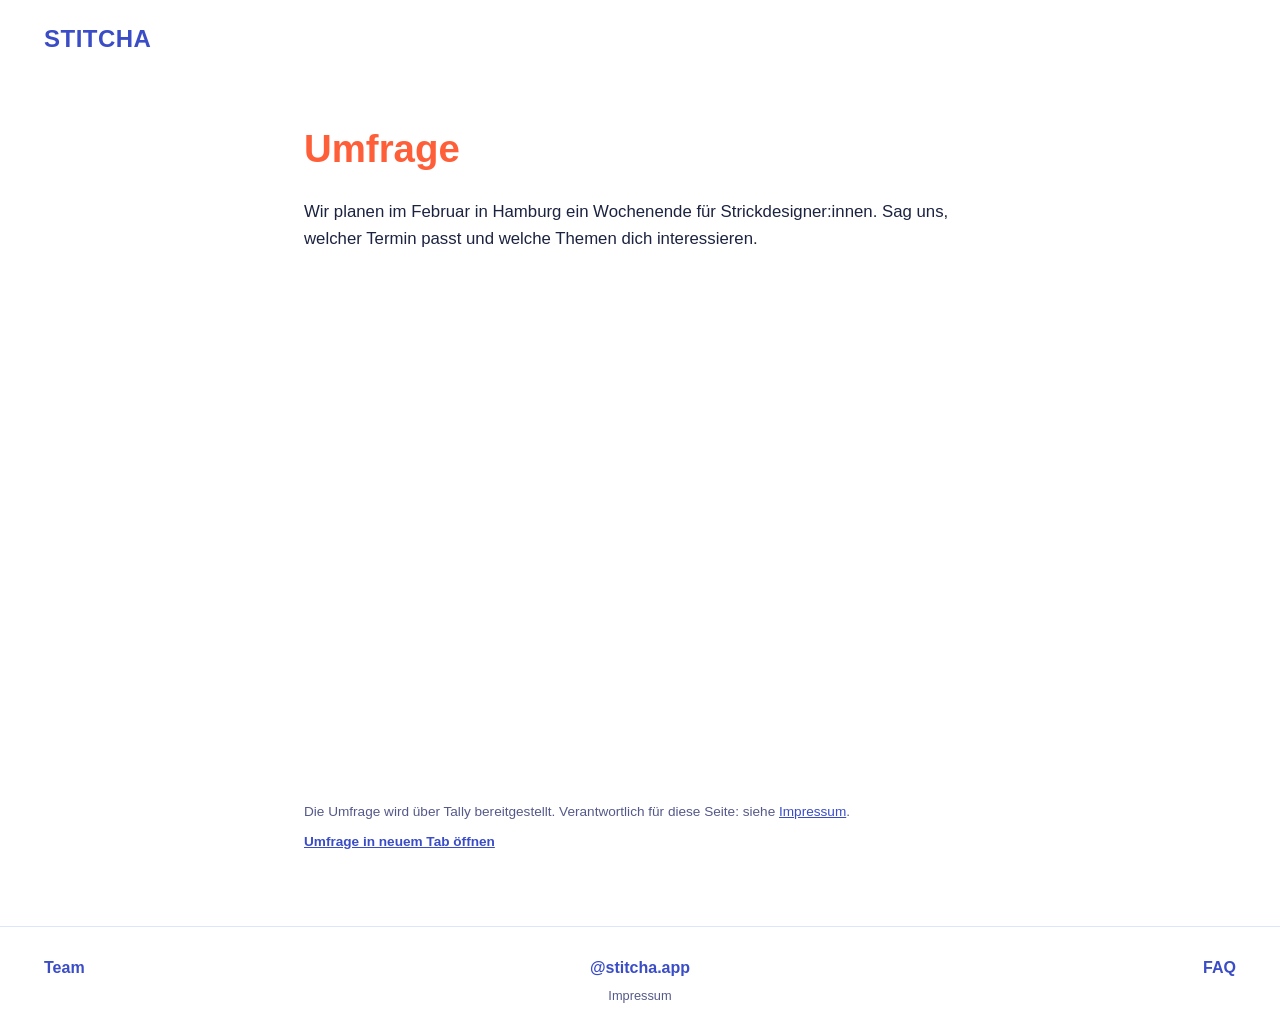
==== umfrage/index.html @ 61deca72 "Add /umfrage page with embedded Tally survey" ====
<!DOCTYPE html>
<html lang="de">
<head>
<meta charset="UTF-8">
<meta name="viewport" content="width=device-width, initial-scale=1.0">
<title>Umfrage – Stitcha</title>
<meta name="description" content="Umfrage zum Wochenende für Strickdesigner:innen in Hamburg.">
<meta name="robots" content="noindex">
<link rel="icon" href="data:image/svg+xml,<svg xmlns=%22http://www.w3.org/2000/svg%22 viewBox=%220 0 100 100%22><text y=%22.9em%22 font-size=%2290%22>🧶</text></svg>">
<link rel="stylesheet" href="../styles.css">
<style>
  /* Survey page only: no web fonts, so fall back to the system font stack */
  .survey-page { padding: 40px 0 60px; }
  .survey-page h1 {
    color: var(--color-orange);
    font-size: clamp(1.8rem, 2vw + 1.2rem, 2.4rem);
  }
  .survey-wrap { max-width: 720px; }
  .survey-intro { margin: 0 0 24px; font-size: 1.05rem; }
  .survey-embed { width: 100%; border: 0; display: block; min-height: 500px; }
  .survey-note { margin-top: 24px; font-size: 0.85rem; color: var(--color-text-muted); }
  .survey-note a { color: var(--color-blue); }
  .survey-fallback { display: inline-block; margin-top: 8px; font-weight: 600; }
  .site-header.plain-header .header-inner { justify-content: flex-start; }
</style>
</head>
<body>

<header class="site-header plain-header">
  <div class="container header-inner">
    <a href="../index.html" class="logo">STITCHA</a>
  </div>
</header>

<main>
  <section class="survey-page">
    <div class="container survey-wrap">
      <h1>Umfrage</h1>
      <p class="survey-intro">Wir planen im Februar in Hamburg ein Wochenende für Strickdesigner:innen. Sag uns, welcher Termin passt und welche Themen dich interessieren.</p>

      <iframe class="survey-embed" data-tally-src="https://tally.so/embed/2jjV8j?dynamicHeight=1" loading="lazy" width="100%" height="500" frameborder="0" marginheight="0" marginwidth="0" title="Umfrage: Wochenende für Strickdesigner:innen"></iframe>

      <p class="survey-note">
        Die Umfrage wird über Tally bereitgestellt. Verantwortlich für diese Seite: siehe <a href="../imprint.html">Impressum</a>.<br>
        <a class="survey-fallback" href="https://tally.so/r/2jjV8j" target="_blank" rel="noopener">Umfrage in neuem Tab öffnen</a>
      </p>
    </div>
  </section>
</main>

<footer class="site-footer">
  <div class="container footer-inner">
    <a href="../team.html" class="footer-team">Team</a>
    <a href="https://www.instagram.com/stitcha.app/" class="footer-handle" target="_blank" rel="noopener">@stitcha.app</a>
    <a href="../faq.html" class="footer-faq">FAQ</a>
    <a href="../imprint.html" class="footer-imprint">Impressum</a>
  </div>
</footer>

<script>
  // Official Tally embed loader: loads embed.js, which sets the iframe src and resizes it to the form height
  var d = document, w = "https://tally.so/widgets/embed.js", v = function () {
    "undefined" != typeof Tally ? Tally.loadEmbeds() : d.querySelectorAll("iframe[data-tally-src]:not([src])").forEach(function (e) { e.src = e.dataset.tallySrc; });
  };
  if ("undefined" != typeof Tally) v();
  else if (d.querySelector('script[src="' + w + '"]') == null) {
    var s = d.createElement("script"); s.src = w; s.onload = v; s.onerror = v; d.body.appendChild(s);
  }
</script>
</body>
</html>
---- styles.css ----
:root {
  --color-blue: #3a4dc7;
  --color-blue-dark: #2a3899;
  --color-blue-mid: #7c8ce0;
  --color-orange: #fe5f38;
  --color-lavender: #dce5ff;
  --color-lavender-soft: #eef2ff;
  --color-text: #1c2340;
  --color-text-muted: #55598a;
  --color-white: #ffffff;
  --font-display: "Fira Sans", sans-serif;
  --font-body: "Fira Sans", -apple-system, BlinkMacSystemFont, sans-serif;
  --max-width: 1240px;
}

* { box-sizing: border-box; }

html { scroll-behavior: smooth; }

body {
  margin: 0;
  background: var(--color-white);
  color: var(--color-text);
  font-family: var(--font-body);
  line-height: 1.6;
  -webkit-font-smoothing: antialiased;
  overflow-x: hidden;
}

img { max-width: 100%; display: block; }

.container {
  max-width: var(--max-width);
  margin: 0 auto;
  padding: 0 24px;
  position: relative;
}

h1, h2, h3 {
  font-family: var(--font-display);
  margin: 0 0 0.5em;
  color: var(--color-text);
}

a { color: inherit; }

/* Header */
.site-header {
  padding: 20px 0;
  background: var(--color-white);
}
.site-header.on-blue {
  background: var(--color-blue);
  position: absolute;
  top: 0;
  left: 0;
  right: 0;
  z-index: 10;
}
.site-header.on-blue.static-header {
  position: static;
}

.header-inner {
  display: flex;
  align-items: center;
  justify-content: space-between;
  gap: 20px;
}

.header-actions {
  display: flex;
  align-items: center;
  gap: 12px;
}

.lang-switch {
  display: inline-flex;
  align-items: center;
  gap: 4px;
  padding: 4px;
  border-radius: 999px;
  border: 1px solid rgba(58, 77, 199, 0.2);
  background: rgba(220, 229, 255, 0.45);
}
.on-blue .lang-switch {
  border-color: rgba(255, 255, 255, 0.35);
  background: rgba(255, 255, 255, 0.08);
}
.lang-option {
  border: 0;
  background: transparent;
  border-radius: 999px;
  color: var(--color-blue);
  font-family: var(--font-display);
  font-weight: 700;
  font-size: 0.72rem;
  letter-spacing: 0.08em;
  padding: 0.5em 0.7em;
  cursor: pointer;
  transition: all 0.2s ease;
}
.on-blue .lang-option { color: var(--color-white); }
.lang-option.active {
  background: var(--color-orange);
  color: var(--color-white);
}

.logo {
  font-family: var(--font-display);
  font-weight: 800;
  font-size: 1.5rem;
  letter-spacing: 0.02em;
  text-decoration: none;
  color: var(--color-orange);
}
.on-blue .logo { color: var(--color-white); }

.main-nav {
  display: flex;
  gap: 28px;
  flex: 1;
  justify-content: center;
}
.main-nav a {
  text-decoration: none;
  font-weight: 600;
  font-family: var(--font-display);
  color: var(--color-blue);
}
.on-blue .main-nav a { color: var(--color-white); }
.main-nav a[aria-current="page"] { color: var(--color-orange); }

@media (max-width: 900px) {
  .site-header {
    padding: 18px 0;
    background: var(--color-blue);
  }
  .site-header.on-blue {
    position: static;
    background: var(--color-blue);
  }
  .header-inner {
    gap: 10px;
    background: var(--color-blue);
  }
  .logo {
    font-size: 1.15rem;
  }
  .on-blue .logo {
    color: var(--color-white);
  }
  .header-actions {
    display: flex;
    align-items: center;
    justify-content: flex-end;
    gap: 6px;
    margin-left: auto;
    flex: 1;
  }
  .main-nav {
    display: none;
  }
  .btn-nav {
    padding: 0.6em 0.8em;
    font-size: 0.68rem;
    line-height: 1.2;
    white-space: nowrap;
  }
  .on-blue .btn-outline-light {
    border-color: var(--color-white);
    color: var(--color-white);
  }
  .hero {
    padding-top: 0;
    background: transparent;
  }
  .hero::before {
    display: none;
  }
  .hero-claim {
    display: none;
  }
  .hero-visual-mobile {
    margin-top: 0;
  }
  .site-header.on-blue:not(.static-header) {
    position: absolute;
    top: 16px;
    left: 0;
    right: 0;
    z-index: 3;
    background: transparent;
    padding: 0;
  }
  .site-header.on-blue:not(.static-header) .header-inner {
    background: transparent;
    justify-content: flex-start;
  }
  .site-header.on-blue:not(.static-header) .logo {
    display: none;
  }
  .site-header.on-blue:not(.static-header) .header-actions {
    /* line up with the left edge of the hero tagline */
    margin-left: calc(10.3vw - 24px);
    margin-right: auto;
    flex: 0 0 auto;
  }
  .site-header.on-blue:not(.static-header) .btn-nav-home {
    display: none;
  }
  .site-header.on-blue:not(.static-header) .lang-switch {
    border-color: rgba(255, 255, 255, 0.35);
    background: rgba(255, 255, 255, 0.08);
  }
}

.btn {
  display: inline-flex;
  align-items: center;
  gap: 8px;
  padding: 0.7em 1.4em;
  border-radius: 999px;
  font-family: var(--font-display);
  font-weight: 700;
  font-size: 0.95rem;
  text-decoration: none;
  border: 2px solid transparent;
  white-space: nowrap;
}
.btn-outline {
  border-color: var(--color-blue);
  color: var(--color-blue);
}
.btn-outline-light {
  border-color: var(--color-white);
  color: var(--color-white);
}
.btn:hover { background: var(--color-orange); border-color: var(--color-orange); color: var(--color-white); }

/* Hero */
.hero {
  position: relative;
  padding: 130px 0 0;
  background: var(--color-blue);
}
.hero .container {
  position: relative;
  z-index: 1;
}
.hero-claim {
  color: var(--color-white);
  font-family: var(--font-display);
  font-weight: 700;
  font-size: clamp(1.3rem, 2.2vw + 0.8rem, 2rem);
  text-align: right;
  max-width: 640px;
  margin: 0 0 24px auto;
  line-height: 1.35;
}
.hero-illustration {
  width: 100%;
  display: block;
  margin-top: 40px;
}

@media (min-width: 901px) {
  .hero-illustration {
    width: 100vw;
    max-width: 100vw;
    margin-left: calc(50% - 50vw);
    margin-right: calc(50% - 50vw);
  }
}

.hero-visual-mobile { display: none; }
.hero-beta-btn { display: none; }
.hero-figma { display: none; }
.figma-screens { display: none; }

@media (min-width: 901px) {
  .hero {
    padding: max(0px, calc(100px - 5.9vw)) 0 0;
    background: #2548AE;
  }
  .hero .hero-claim,
  .hero .hero-illustration { display: none; }
  .hero-figma {
    display: block;
    width: 100vw;
    max-width: 100vw;
    height: auto;
    margin-left: calc(50% - 50vw);
    margin-right: calc(50% - 50vw);
  }
  :root[lang="en"] .hero-figma.lang-de-only,
  :root:not([lang="en"]) .hero-figma.lang-en-only { display: none; }
  /* Tagline window: top 230 of 1108 units of the full hero (only the slogan on blue) */
  .hero-figma-tagline {
    width: 100vw;
    margin-left: calc(50% - 50vw);
    height: 15.972vw;
    overflow: hidden;
  }
  .hero-figma-tagline .hero-figma { margin: 0; }
  /* Graphic-only export (715 units), pulled up so STITCHA sits higher */
  .hero-figma-graphic { margin-top: 0; }
  /* Blue stops 87 units above the graphic's bottom (as in the design) so the thread pokes out */
  .hero {
    background: linear-gradient(#2548AE, #2548AE) top / 100% calc(100% - 6.049vw) no-repeat;
  }
  .site-header.on-blue:not(.static-header) { background: transparent; }
  .hero { position: relative; z-index: 1; }

  .figma-screens {
    display: block;
    position: relative;
    width: 100vw;
    margin-left: calc(50% - 50vw);
    /* screens y=1108 units lands 30 units below the hero */
    margin-top: calc(-76.944vw + 2.083vw);
    overflow: hidden;
    z-index: 0;
  }
  .figma-screens-img { position: relative; display: block; width: 100%; height: auto; }
  /* Light-blue band behind the "Für alle" screen (screen 3 of the 1020.89-unit grid) */
  .figma-bg-audience { position: absolute; left: 0; width: 100%; top: 141.79vw; height: 70.895vw; background: #F3F6FF; }
  :root[lang="en"] .figma-screens-img.lang-de-only,
  :root:not([lang="en"]) .figma-screens-img.lang-en-only { display: none; }
  .figma-gif {
    position: absolute;
    height: auto;
    max-width: none;
    pointer-events: none;
  }
  .figma-gif-mirror { transform: scaleX(-1); }
  .figma-beta-link {
    position: absolute;
    left: 38%;
    width: 24%;
    top: 89.2%;
    height: 1.6%;
    color: transparent;
    font-size: 0;
    z-index: 2;
  }

  .desktop-thread-wrap .features,
  .desktop-thread-wrap .audience,
  .desktop-thread-wrap .coming-soon,
  .site-thread-full { display: none !important; }
}

@media (max-width: 900px) {
  .hero::before {
    display: none;
  }
  .hero {
    background: transparent;
    padding: 0;
  }
  .hero .container {
    padding: 0;
  }
  .hero-claim {
    display: block;
    position: absolute;
    top: 92px;
    left: 28px;
    right: auto;
    width: 44vw;
    z-index: 2;
    text-align: left;
    font-size: 1rem;
    line-height: 1.35;
    max-width: none;
    margin: 0;
  }
  .hero-beta-btn {
    display: inline-flex;
    position: absolute;
    top: 400px;
    left: 28px;
    z-index: 2;
    font-size: 0.85rem;
    padding: 0.6em 1.1em;
  }
  .hero-visual-desktop { display: none; }
  .hero-visual-mobile {
    display: block;
    position: relative;
    width: 100vw;
    height: 195vw;
    margin: 0 calc(50% - 50vw);
    overflow: hidden;
    background-image:
      url("assets/backgrounds/hero-mobile-bg.png"),
      linear-gradient(to bottom, var(--color-blue) 92%, transparent 92%);
    background-repeat: no-repeat, no-repeat;
    background-position: top center, top center;
    background-size: 100% auto, 100% 100%;
  }
}

/* Features */
.features {
  padding: 90px 0 60px;
  background: var(--color-white);
  position: relative;
}
.features .container { z-index: 1; }
.features h2 {
  color: var(--color-orange);
  font-size: clamp(1.6rem, 2vw + 1rem, 2.2rem);
  font-weight: 700;
  position: relative;
  z-index: 2;
}

.feature-scatter {
  display: grid;
  grid-template-columns: repeat(3, 1fr);
  gap: 40px 24px;
  margin-top: 60px;
  position: relative;
}
.feature-item {
  display: flex;
  flex-direction: column;
  align-items: center;
  text-align: center;
  gap: 10px;
}
.feature-item img {
  width: 110px;
  height: 110px;
  object-fit: contain;
}
.feature-item p {
  color: var(--color-orange);
  font-family: var(--font-display);
  font-weight: 700;
  font-size: 1rem;
  margin: 0;
}
.pos-1 { transform: translateY(10px); }
.pos-3 { transform: translateY(-10px); }
.pos-4 { transform: translateY(20px); }
.pos-6 { transform: translateY(-6px); }

@media (max-width: 760px) {
  .feature-scatter { grid-template-columns: repeat(2, 1fr); }
  .feature-item img { width: 90px; height: 90px; }
  .pos-1, .pos-3, .pos-4, .pos-6 { transform: none; }
}
.feature-path-mobile { display: none; }
.site-thread-full { display: none; }
.mobile-thread-wrap { position: static; }

@media (min-width: 901px) {
  .features { background: transparent; }
  .features .container { z-index: 2; }
  .desktop-thread-wrap { position: relative; overflow: hidden; }
  .site-thread-full {
    display: block;
    position: absolute;
    top: 186px;
    left: 50%;
    transform: translateX(-50%);
    width: 100vw;
    height: auto;
    z-index: 1;
    pointer-events: none;
  }
  .feature-scatter {
    display: block;
    position: relative;
    aspect-ratio: 1800 / 1000;
    margin-top: 40px;
    width: 100vw;
    max-width: 100vw;
    margin-left: calc(50% - 50vw);
    margin-right: calc(50% - 50vw);
  }
  .feature-item {
    position: absolute;
    width: 18%;
    transform: translate(-50%, -50%);
    z-index: 1;
  }
  .feature-item img {
    width: 100%;
    height: auto;
    aspect-ratio: 1;
  }
  .pos-1 { left: 13%; top: 24%; }
  .pos-2 { left: 60%; top: 23%; }
  .pos-3 { left: 40%; top: 56%; }
  .pos-4 { left: 16%; top: 72%; }
  .pos-5 { left: 88%; top: 33%; }
  .pos-6 { left: 74%; top: 70%; }
}

@media (max-width: 900px) {
  .features { padding-top: 0; padding-bottom: 0; }
  .features h2 {
    margin: 0;
    position: absolute;
    top: 14px;
    left: 24px;
    right: 24px;
    z-index: 2;
  }
  .feature-scatter { display: none; }

  .feature-path-mobile {
    display: block;
    position: relative;
    width: 100vw;
    margin: 0 calc(50% - 50vw) 0;
    height: 192vw;
    background: url("assets/backgrounds/hero-mobile-bg.png") no-repeat center -195vw / 100vw auto;
  }
  .path-stop {
    position: absolute;
    transform: translateX(-50%);
    text-align: center;
    width: 148px;
    z-index: 1;
  }
  .path-stop-narrow { width: 132px; }
  .path-pond {
    position: absolute;
    left: 50%;
    top: 0;
    transform: translate(-50%, -50%);
    width: 144px;
    height: 144px;
    display: flex;
    align-items: center;
    justify-content: center;
  }
  .path-pond img {
    width: 110px;
    height: 110px;
    object-fit: contain;
  }
  .path-stop p {
    position: absolute;
    left: 50%;
    top: 42px;
    transform: translateX(-50%);
    width: 100%;
    color: var(--color-orange);
    font-family: var(--font-display);
    font-weight: 700;
    font-size: 0.85rem;
    line-height: 1.25;
    margin: 0;
  }
}

/* Audience */
.audience {
  background: var(--color-white);
  padding: 90px 0 70px;
  position: relative;
  overflow: hidden;
}
.audience h2 {
  color: var(--color-orange);
  font-size: clamp(1.6rem, 2vw + 1rem, 2.2rem);
  position: relative;
  z-index: 1;
}
.audience-inner { text-align: center; }

.audience-circles {
  display: flex;
  justify-content: center;
  align-items: center;
  gap: -60px;
  flex-wrap: wrap;
  margin-top: 40px;
  position: relative;
  z-index: 1;
}
.circle {
  width: min(420px, 88vw);
  aspect-ratio: 1;
  border-radius: 50%;
  display: flex;
  flex-direction: column;
  align-items: center;
  justify-content: center;
  padding: 40px;
  color: var(--color-white);
  text-align: center;
}
.circle-designer {
  background: var(--color-blue-dark);
  margin-right: -70px;
  z-index: 1;
}
.circle-stricker {
  background: var(--color-blue-mid);
  z-index: 0;
}
.circle-label {
  font-family: var(--font-display);
  font-weight: 700;
  font-size: 1.25rem;
  margin-bottom: 14px;
  display: block;
}
.circle-label em { font-style: normal; font-weight: 500; opacity: 0.85; }
.circle ul {
  list-style: none;
  margin: 0;
  padding: 0;
  display: grid;
  gap: 8px;
  font-family: var(--font-display);
  font-weight: 600;
  font-size: 0.92rem;
}

@media (max-width: 900px) {
  .audience-circles { flex-direction: column; gap: 24px; }
  .circle-designer { margin-right: 0; margin-bottom: -40px; }
}

.audience-yarnball { display: none; }
.yarnball-extra { display: none; }

@media (min-width: 901px) {
  .audience-circles { display: none; }
  .audience-yarnball {
    display: block;
    position: relative;
    width: min(58vw, 820px);
    margin: 60px 2% 0 0;
    align-self: flex-end;
    z-index: 1;
  }
  .yarnball-figure {
    position: absolute;
    z-index: 2;
    pointer-events: none;
  }
  .yarnball-figure-designer {
    left: -9%;
    top: 30%;
    width: 13%;
    height: auto;
  }
  .yarnball-figure-stricker {
    right: 8%;
    top: -14%;
    width: 15%;
    height: auto;
  }
  .yarnball-img { width: 100%; height: auto; display: block; }
  .yarnball-curve {
    position: absolute;
    top: 0;
    left: 0;
    width: 100%;
    height: 100%;
    pointer-events: none;
  }
  .yarnball-curve text { font-family: var(--font-display); }
  .yarnball-list {
    position: absolute;
    list-style: none;
    margin: 0;
    padding: 0;
    display: grid;
    gap: 0.6em;
    font-family: var(--font-display);
    font-weight: 600;
    color: var(--color-text);
  }
  .yarnball-list-designer {
    left: 6%;
    top: 46%;
    width: 40%;
    text-align: center;
    color: var(--color-blue-dark);
    font-size: clamp(0.7rem, 0.9vw, 0.85rem);
  }
  .yarnball-list-stricker {
    right: 4%;
    top: 14%;
    width: 44%;
    text-align: center;
    color: var(--color-blue-dark);
    font-size: clamp(0.68rem, 0.85vw, 0.9rem);
  }
  .audience-inner {
    display: flex;
    flex-direction: column;
    align-items: center;
    text-align: left;
  }
  .audience-inner h2 { align-self: flex-start; }
  .scribble-sweater { display: none; }
  .audience-tail { display: none; }
  .yarnball-extra {
    display: block;
    position: absolute;
    right: -6%;
    top: 88%;
    width: 110px;
    text-align: left;
  }
  .yarnball-tail-desktop {
    color: var(--color-orange);
    font-family: var(--font-display);
    font-weight: 700;
    font-size: 1.2rem;
    margin: 0 0 8px;
  }
  .yarnball-swatch { width: 100%; height: auto; display: block; }
  .audience {
    background: var(--color-lavender-soft);
    padding-bottom: 100px;
    overflow: visible;
  }
}

.audience-mobile { display: none; }
.audience-thread-fill { display: none; }

@media (min-width: 901px) {
  .audience .container, .coming-soon .container { position: relative; z-index: 2; }
}

@media (max-width: 900px) {
  .audience {
    background: transparent;
    padding-top: 4px;
    padding-bottom: 60px;
    overflow: visible;
  }
  .mobile-thread-wrap {
    position: relative;
  }
  .audience-thread-fill {
    display: block;
    position: absolute;
    top: 0;
    left: 0;
    right: 0;
    bottom: 0;
    background: url("assets/backgrounds/hero-mobile-bg.png") no-repeat center -387vw / 100vw auto;
    z-index: 0;
    pointer-events: none;
    overflow: hidden;
  }
  .audience h2 {
    color: var(--color-blue);
    font-size: clamp(1.6rem, 2vw + 1rem, 2.2rem);
    font-weight: 700;
    text-align: left;
    margin-left: 0;
    position: relative;
    top: 0;
  }
  .audience-circles { display: none; }
  .audience-mobile {
    display: block;
    position: relative;
    z-index: 1;
    margin-top: 4px;
    max-width: 380px;
    margin-left: auto;
    margin-right: auto;
    top: 0;
  }
  .audience-row {
    display: flex;
    justify-content: center;
    align-items: flex-start;
    gap: 4px;
    position: relative;
    margin-bottom: 0;
    min-height: 175px;
    transform: translateX(-22px);
  }
  .audience-row .yarn-block {
    flex: 0 0 auto;
    margin-bottom: 0;
    position: relative;
    z-index: 1;
  }
  .yarn-block {
    position: relative;
    text-align: center;
  }
  .yarn-img-spacer {
    width: 150px;
    height: 78px;
    margin: 0 auto;
  }
  .curve-label {
    position: absolute;
    top: 4px;
    left: 50%;
    transform: translateX(-50%);
    width: 220px;
    pointer-events: none;
    z-index: 2;
  }
  .curve-label text {
    font-family: "Fira Sans Condensed", var(--font-display);
    font-size: 26px;
  }
  .tilt-list {
    list-style: none;
    margin: 0 auto;
    padding: 0;
    display: grid;
    gap: 8px;
    font-family: var(--font-display);
    font-weight: 700;
    font-size: 1.05rem;
    line-height: 1.18;
    color: var(--color-text);
    text-align: center;
    position: relative;
    z-index: 2;
    max-width: 290px;
  }
  .tilt-list + .tilt-list { margin-top: 16px; }
  .audience-row + .tilt-list { margin-top: 12px; }
  .tilt-list li {
    display: block;
    transform-origin: center;
    text-shadow: 0 0 0 rgba(0,0,0,0);
    letter-spacing: -0.02em;
  }
  .tilt-list li:nth-child(odd) { transform: rotate(-2deg); }
  .tilt-list li:nth-child(even) { transform: rotate(2deg); }

  .scribble-knitter {
    width: 170px;
    height: 150px;
    margin: 0 auto;
    overflow: visible;
    position: relative;
    z-index: 1;
  }
  .scribble-knitter img {
    position: absolute;
    inset: 0;
    width: 100%;
    height: 100%;
    object-fit: contain;
    transform: rotate(-16deg);
  }
  .yarn-block-stricker .curve-label {
    top: 118px;
    left: -22px;
    width: 220px;
    transform: translateX(0) rotate(-24deg);
  }
  .yarn-block-designer .curve-label {
    top: 64px;
    left: -36px;
    width: 215px;
    transform: translateX(0) rotate(24deg);
  }
  .audience-icon-visualisieren {
    position: absolute;
    top: -102px;
    right: 6px;
    width: 84px;
    height: auto;
    transform: rotate(8deg);
    z-index: 3;
  }
  .scribble-sweater {
    width: 150px;
    height: 212px;
    margin: 16px auto 0;
    overflow: hidden;
    position: relative;
    top: 8px;
  }
  .scribble-sweater img {
    position: absolute;
    inset: 0;
    width: 100%;
    height: 100%;
    object-fit: contain;
  }
}

.audience-tail {
  font-family: var(--font-display);
  font-weight: 700;
  color: var(--color-orange);
  font-size: 1.3rem;
  margin-top: 24px;
  position: relative;
  z-index: 1;
}

@media (max-width: 900px) {
  .audience-tail { top: 8px; }
}

/* Coming soon */
.coming-soon {
  padding: 100px 0 120px;
  text-align: center;
  background: var(--color-white);
  position: relative;
  overflow: hidden;
}
.coming-soon-thread { display: none; }
@media (max-width: 900px) {
  .coming-soon-thread {
    display: block;
    position: absolute;
    top: 0;
    right: -8vw;
    width: 52vw;
    max-width: none;
    height: auto;
    z-index: 0;
    pointer-events: none;
  }
  .coming-soon {
    position: relative;
    z-index: 2;
    margin-top: 0;
    padding-top: 190px;
    background: transparent;
    overflow: visible;
  }
  .coming-soon .container {
    position: relative;
    z-index: 1;
  }
}
@media (min-width: 901px) {
  .coming-soon {
    overflow: visible;
  }
  .coming-soon .container {
    position: relative;
    z-index: 1;
  }
}
.coming-soon h2 {
  color: var(--color-orange);
  font-size: clamp(2rem, 3vw + 1rem, 3rem);
  font-weight: 800;
  letter-spacing: 0.04em;
}
.beta-link {
  display: inline-block;
  margin-top: 20px;
  font-family: var(--font-display);
  font-weight: 700;
  color: var(--color-blue);
  text-decoration: none;
  font-size: 1.1rem;
}
.coming-soon-btn { margin-top: 20px; }
.faq-beta-btn { margin-top: 12px; display: inline-flex; }

@media (max-width: 900px) {
  .btn-nav-home { display: none; }
}
.beta-link:hover { color: var(--color-orange); }

/* Footer */
.site-footer {
  border-top: 1px solid var(--color-lavender);
  padding: 28px 0;
}
.footer-inner {
  display: grid;
  grid-template-columns: 1fr auto 1fr;
  align-items: center;
  column-gap: 16px;
  row-gap: 6px;
  font-family: var(--font-display);
  font-weight: 700;
  color: var(--color-blue);
}
.footer-inner a { text-decoration: none; }
.footer-inner a:hover { color: var(--color-orange); }
.footer-team { justify-self: start; }
.footer-handle { justify-self: center; }
.footer-faq { justify-self: end; }
.footer-imprint {
  grid-column: 2;
  justify-self: center;
  font-family: var(--font-body, inherit);
  font-weight: 400;
  font-size: 0.8rem;
  color: var(--color-text-muted);
}

@media (max-width: 900px) {
  .site-footer {
    background: transparent;
    position: relative;
    z-index: 2;
  }
}

/* Team page */
.page-title { display: flex; align-items: center; gap: 0.15em; }
.back-arrow {
  color: inherit;
  text-decoration: none;
  font-weight: 800;
  line-height: 1;
}
.back-arrow:hover { opacity: 0.7; }

.team-page { padding: 60px 0 100px; }
.team-page h1,
.imprint-page h1,
.faq-page h1 {
  color: var(--color-orange);
  font-size: clamp(1.8rem, 2vw + 1.2rem, 2.4rem);
}
.team-intro { display: none; }
.team-grid {
  display: grid;
  grid-template-columns: repeat(4, 1fr);
  gap: 32px;
  margin-top: 50px;
}

@media (min-width: 901px) {
  .team-grid {
    max-width: 980px;
    gap: 56px;
    margin-left: auto;
    margin-right: auto;
  }
}
.team-card { text-align: left; }
.team-photo {
  width: 100%;
  aspect-ratio: 1;
  border-radius: 0;
  object-fit: cover;
  object-position: center;
  background: var(--color-lavender);
  margin-top: 10px;
  margin-bottom: 16px;
  display: block;
}
.team-photo--annika { object-position: center 18%; }
.team-photo--gwyneth { object-position: center; }
.team-photo--derman { object-position: center 28%; }
.team-photo--linn { object-position: center 20%; }
.team-photo.placeholder {
  display: flex;
  align-items: center;
  justify-content: center;
  font-family: var(--font-display);
  font-weight: 800;
  font-size: 2.5rem;
  color: var(--color-blue);
}
.team-card h3 {
  color: var(--color-blue);
  font-size: 1.15rem;
  margin-bottom: 6px;
}
.team-card p {
  color: var(--color-text-muted);
  font-size: 0.88rem;
  margin: 0;
  text-align: right;
}

@media (max-width: 860px) {
  .team-grid { grid-template-columns: repeat(2, 1fr); }
}
@media (max-width: 480px) {
  .team-grid { grid-template-columns: 1fr; gap: 56px; }
  .team-card {
    text-align: left;
    max-width: 220px;
    margin-left: auto;
    margin-right: auto;
  }
}
@media (max-width: 900px) {
  .team-page { padding: 40px 0 80px; }
}

/* FAQ page */
.faq-page {
  padding: 60px 0 120px;
  position: relative;
  overflow: hidden;
}
.faq-page::before {
  content: "";
  position: absolute;
  top: -40px;
  bottom: 0;
  right: 4%;
  width: 30%;
  max-width: 360px;
  background: url("assets/backgrounds/faq-thread.png") no-repeat center / 100% 100%;
  z-index: 0;
  pointer-events: none;
}
.faq-page .container { position: relative; z-index: 1; }

@media (max-width: 900px) {
  .faq-page::before {
    width: 100vw;
    max-width: none;
    right: calc(50% - 50vw);
    background: url("assets/backgrounds/faq-thread.png") no-repeat top right / contain;
  }
}

.faq-list {
  max-width: 720px;
  margin: 50px auto 0;
  display: grid;
  gap: 4px;
}
.imprint-page {
  padding: 60px 0 120px;
}
.imprint-card {
  max-width: 780px;
  margin: 40px auto 0;
  background: var(--color-lavender-soft);
  border: 1px solid rgba(58, 77, 199, 0.08);
  border-radius: 24px;
  padding: 32px 28px;
}
.imprint-card h2 {
  color: var(--color-blue);
  font-size: 1.2rem;
  margin-top: 0;
}
.imprint-card p,
.imprint-card li {
  color: var(--color-text-muted);
}
.imprint-card ul {
  margin: 0;
  padding-left: 1.2rem;
}

.faq-list details {
  border-bottom: 1px solid var(--color-lavender);
  padding: 18px 4px;
}
.faq-list summary {
  cursor: pointer;
  font-family: var(--font-display);
  font-weight: 700;
  color: var(--color-blue);
  list-style: none;
  display: flex;
  justify-content: space-between;
  align-items: center;
}
.faq-list summary::-webkit-details-marker { display: none; }
.faq-list summary::after {
  content: "⌄";
  color: var(--color-orange);
  font-size: 1.2rem;
  transition: transform 0.2s ease;
}
.faq-list details[open] summary::after { transform: rotate(180deg); }
.faq-list p { margin: 14px 0 0; color: var(--color-text-muted); }

/* Mobile home rebuilt from designer exports (550px-wide artboard -> 100vw; 1 unit = 0.181818vw) */
.figma-mobile { display: none; }

@media (max-width: 900px) {
  .figma-mobile {
    display: block;
    position: relative;
    width: 100vw;
    height: 730vw;
    overflow: hidden;
  }
  .hero,
  .desktop-thread-wrap .features,
  .desktop-thread-wrap .audience,
  .desktop-thread-wrap .coming-soon,
  .audience-thread-fill { display: none !important; }

  :root[lang="en"] .figma-mobile .lang-de-only,
  :root:not([lang="en"]) .figma-mobile .lang-en-only { display: none; }

  .fm-bg { position: absolute; left: 0; width: 100%; height: 185.62vw; }
  .fm-bg-hero { top: 0; background: #2548AE; }
  .fm-bg-audience { top: 373.67vw; background: #F3F6FF; }
  .fm-layer {
    position: absolute;
    top: 0;
    left: 0;
    width: 100%;
    height: auto;
    max-width: none;
  }
  .fm-hero-de, .fm-hero-en {
    position: absolute;
    height: auto;
    max-width: none;
  }
  .fm-hero-de { left: 10.221vw; top: 3.154vw; width: 82.18vw; }
  .fm-hero-en { left: 0; top: 0; width: 100vw; }
  .fm-gif {
    position: absolute;
    height: auto;
    max-width: none;
    pointer-events: none;
  }
  .fm-mirror { transform: scaleX(-1); }
  .fm-designer {
    position: absolute;
    left: 99.19vw;
    top: 377.255vw;
    width: 0;
    height: 0;
    transform-origin: 0 0;
    transform: matrix(-0.971621, -0.236542, -0.236542, 0.971621, 0, 0);
    pointer-events: none;
  }
  .fm-designer img {
    position: absolute;
    left: -5.462vw;
    top: -8.182vw;
    width: 45.51vw;
    max-width: none;
    height: auto;
  }
  .fm-beta-link {
    position: absolute;
    left: 25vw;
    width: 50vw;
    top: 640.5vw;
    height: 12.5vw;
    font-size: 0;
    color: transparent;
    z-index: 2;
  }
}

/* Animated GIFs laid over the static icons baked into the exports (white patch hides the static drawing) */
.fx { position: absolute; transform-origin: 0 0; pointer-events: none; }
.fx-clip { position: absolute; inset: 0; overflow: hidden; }
.fx-mask {
  position: absolute;
  left: 0;
  top: 0;
  width: 100%;
  height: 100%;
  max-width: none;
  filter: brightness(0) invert(1)
    drop-shadow(0 0 0.6px #fff) drop-shadow(0 0 0.6px #fff)
    drop-shadow(0 0 1.2px #fff) drop-shadow(0 0 1.2px #fff)
    drop-shadow(0 0 1.2px #fff);
}
.fx-gif { position: absolute; height: auto; max-width: none; }

@media (min-width: 901px) {
  .figma-screens .fx-balloon   { left: 49.664vw; top: 97.984vw;  width: 16.091vw; height: 15.960vw; transform: scaleX(-1); }
  .figma-screens .fx-visualize { left: 10.786vw; top: 115.881vw; width: 17.202vw; height: 13.679vw; transform: rotate(-6.46231deg); }
  .figma-screens .fx-lookup    { left: 68.609vw; top: 108.889vw; width: 24.444vw; height: 20.556vw; transform: rotate(2.75576deg); }
  .figma-screens .fx-community { left: 56.121vw; top: 82.688vw;  width: 9.362vw;  height: 13.242vw; }
}
@media (max-width: 900px) {
  .figma-mobile .fx-balloon   { left: 60.627vw; top: 260.451vw; width: 28.908vw; height: 28.674vw; transform: scaleX(-1); }
  .figma-mobile .fx-visualize { left: 64.575vw; top: 294.558vw; width: 27.960vw; height: 22.235vw; transform: rotate(-6.46231deg); }
  .figma-mobile .fx-lookup    { left: 64.746vw; top: 229.833vw; width: 30.930vw; height: 26.009vw; transform: rotate(2.75576deg); }
  .figma-mobile .fx-community { left: 13.177vw; top: 286.422vw; width: 16.862vw; height: 23.852vw; }
}

/* Subpages: plain white header with orange logo and only the language toggle */
.site-header.plain-header,
.site-header.plain-header .header-inner { background: var(--color-white); }
.footer-inner a[aria-current="page"] { color: var(--color-orange); }

/* Home desktop header: only the beta button (left) and the language toggle (right) */
@media (min-width: 901px) {
  .site-header.on-blue:not(.static-header) .header-actions {
    flex: 1;
    justify-content: space-between;
  }
  .site-header.on-blue:not(.static-header) .btn-nav-home { order: -1; }
}
.site-header.plain-header .logo { color: var(--color-blue); }
@media (min-width: 901px) {
  .site-header.on-blue:not(.static-header) .header-actions { align-items: flex-start; }
}
/* Balloon: wider white silhouette so no faint static lines show through the GIF */
.fx-balloon .fx-mask {
  filter: brightness(0) invert(1) drop-shadow(0 0 1px #fff) drop-shadow(0 0 2px #fff) drop-shadow(0 0 3px #fff) drop-shadow(0 0 4px #fff) drop-shadow(0 0 4px #fff) drop-shadow(0 0 4px #fff) drop-shadow(0 0 4px #fff) drop-shadow(0 0 4px #fff);
}
/* Keep the balloon's white mask above the caption so "Überblick" is not washed out */
@media (min-width: 901px) { .figma-screens .fx-balloon .fx-clip { clip-path: inset(0 0 7% 0); } }
@media (max-width: 900px) { .figma-mobile .fx-balloon .fx-clip { clip-path: polygon(0 0, 100% 0, 100% 86%, 56% 86%, 56% 100%, 0 100%); } }
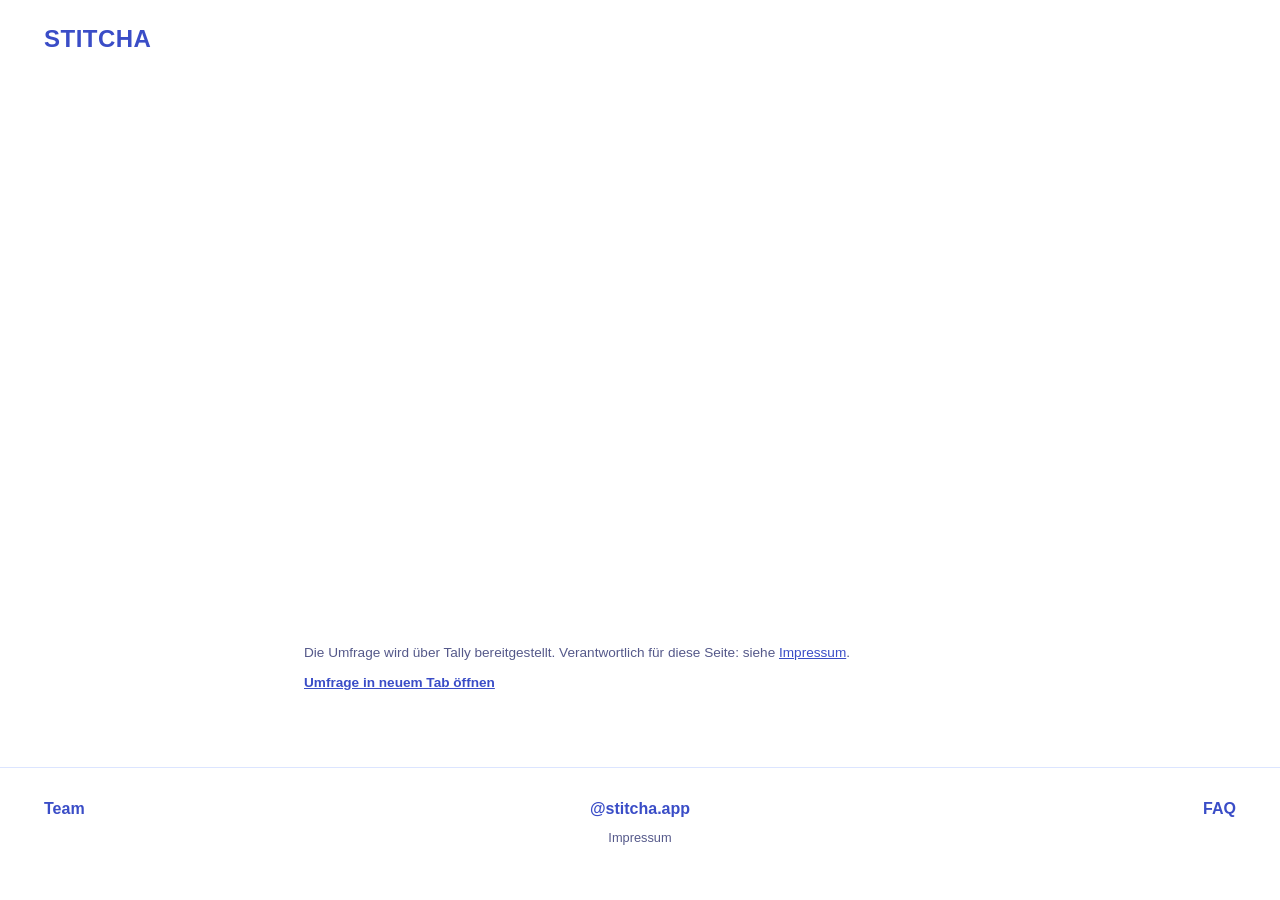
==== commit 904a49ed: "Survey page: drop extra title and intro so it matches the Tally form" ====
--- a/umfrage/index.html
+++ b/umfrage/index.html
@@ -11,12 +11,7 @@
 <style>
   /* Survey page only: no web fonts, so fall back to the system font stack */
   .survey-page { padding: 40px 0 60px; }
-  .survey-page h1 {
-    color: var(--color-orange);
-    font-size: clamp(1.8rem, 2vw + 1.2rem, 2.4rem);
-  }
   .survey-wrap { max-width: 720px; }
-  .survey-intro { margin: 0 0 24px; font-size: 1.05rem; }
   .survey-embed { width: 100%; border: 0; display: block; min-height: 500px; }
   .survey-note { margin-top: 24px; font-size: 0.85rem; color: var(--color-text-muted); }
   .survey-note a { color: var(--color-blue); }
@@ -35,8 +30,6 @@
 <main>
   <section class="survey-page">
     <div class="container survey-wrap">
-      <h1>Umfrage</h1>
-      <p class="survey-intro">Wir planen im Februar in Hamburg ein Wochenende für Strickdesigner:innen. Sag uns, welcher Termin passt und welche Themen dich interessieren.</p>
 
       <iframe class="survey-embed" data-tally-src="https://tally.so/embed/2jjV8j?dynamicHeight=1" loading="lazy" width="100%" height="500" frameborder="0" marginheight="0" marginwidth="0" title="Umfrage: Wochenende für Strickdesigner:innen"></iframe>
 
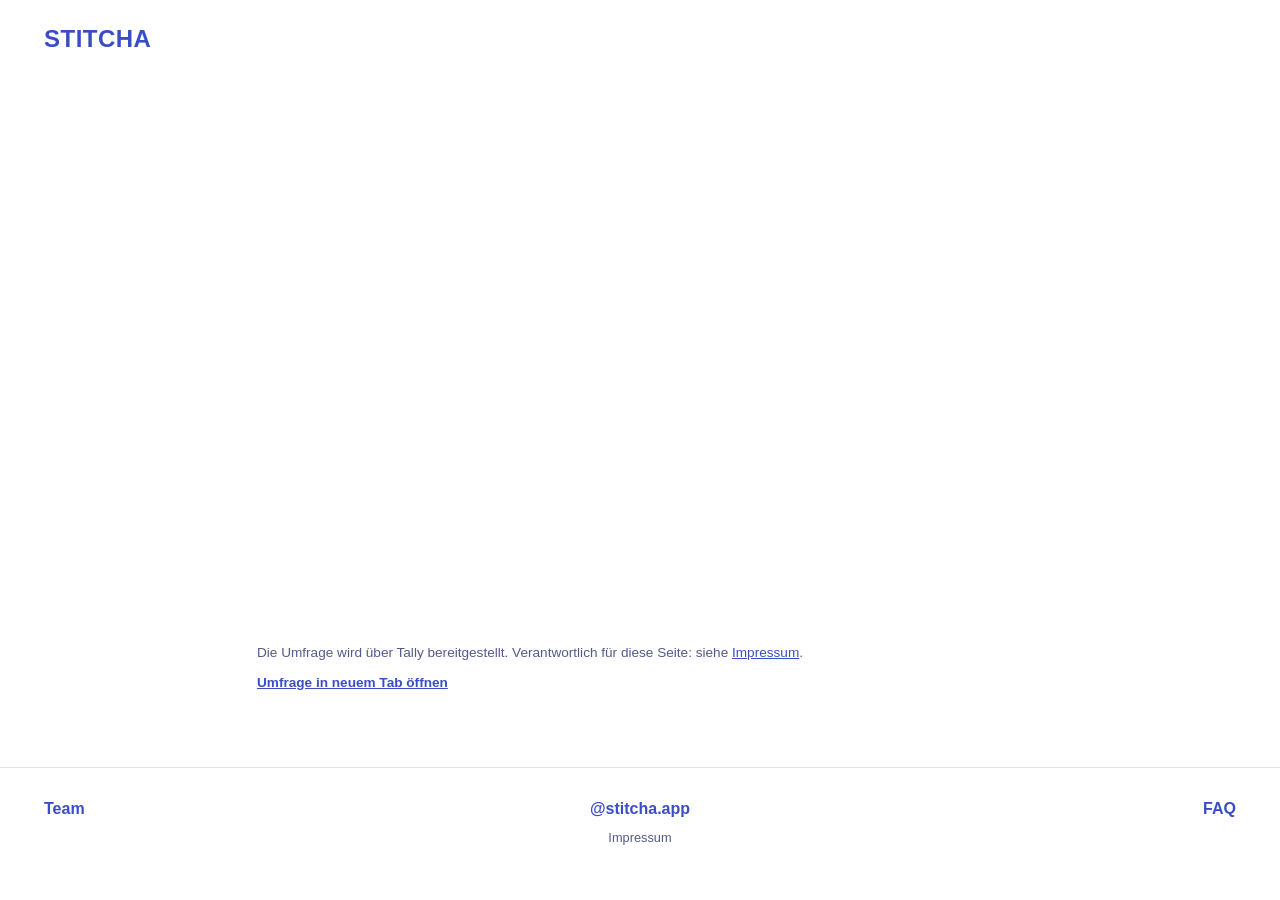
==== commit a68ba6d5: "Survey page: match form width of the standalone Tally page" ====
--- a/umfrage/index.html
+++ b/umfrage/index.html
@@ -11,8 +11,14 @@
 <style>
   /* Survey page only: no web fonts, so fall back to the system font stack */
   .survey-page { padding: 40px 0 60px; }
-  .survey-wrap { max-width: 720px; }
-  .survey-embed { width: 100%; border: 0; display: block; min-height: 500px; }
+  /* Tally adds ~33px padding inside the embed; offset it so the form is as wide as on tally.so */
+  .survey-frame { margin: 0 -24px; overflow: hidden; }
+  .survey-embed { width: calc(100% + 16px); margin-left: -8px; border: 0; display: block; min-height: 500px; }
+  @media (min-width: 600px) {
+    .survey-wrap { max-width: 814px; }
+    .survey-frame { margin: 0; overflow: visible; }
+    .survey-embed { width: 100%; margin-left: 0; }
+  }
   .survey-note { margin-top: 24px; font-size: 0.85rem; color: var(--color-text-muted); }
   .survey-note a { color: var(--color-blue); }
   .survey-fallback { display: inline-block; margin-top: 8px; font-weight: 600; }
@@ -31,7 +37,7 @@
   <section class="survey-page">
     <div class="container survey-wrap">
 
-      <iframe class="survey-embed" data-tally-src="https://tally.so/embed/2jjV8j?dynamicHeight=1" loading="lazy" width="100%" height="500" frameborder="0" marginheight="0" marginwidth="0" title="Umfrage: Wochenende für Strickdesigner:innen"></iframe>
+      <div class="survey-frame"><iframe class="survey-embed" data-tally-src="https://tally.so/embed/2jjV8j?dynamicHeight=1" loading="lazy" width="100%" height="500" frameborder="0" marginheight="0" marginwidth="0" title="Umfrage: Wochenende für Strickdesigner:innen"></iframe></div>
 
       <p class="survey-note">
         Die Umfrage wird über Tally bereitgestellt. Verantwortlich für diese Seite: siehe <a href="../imprint.html">Impressum</a>.<br>
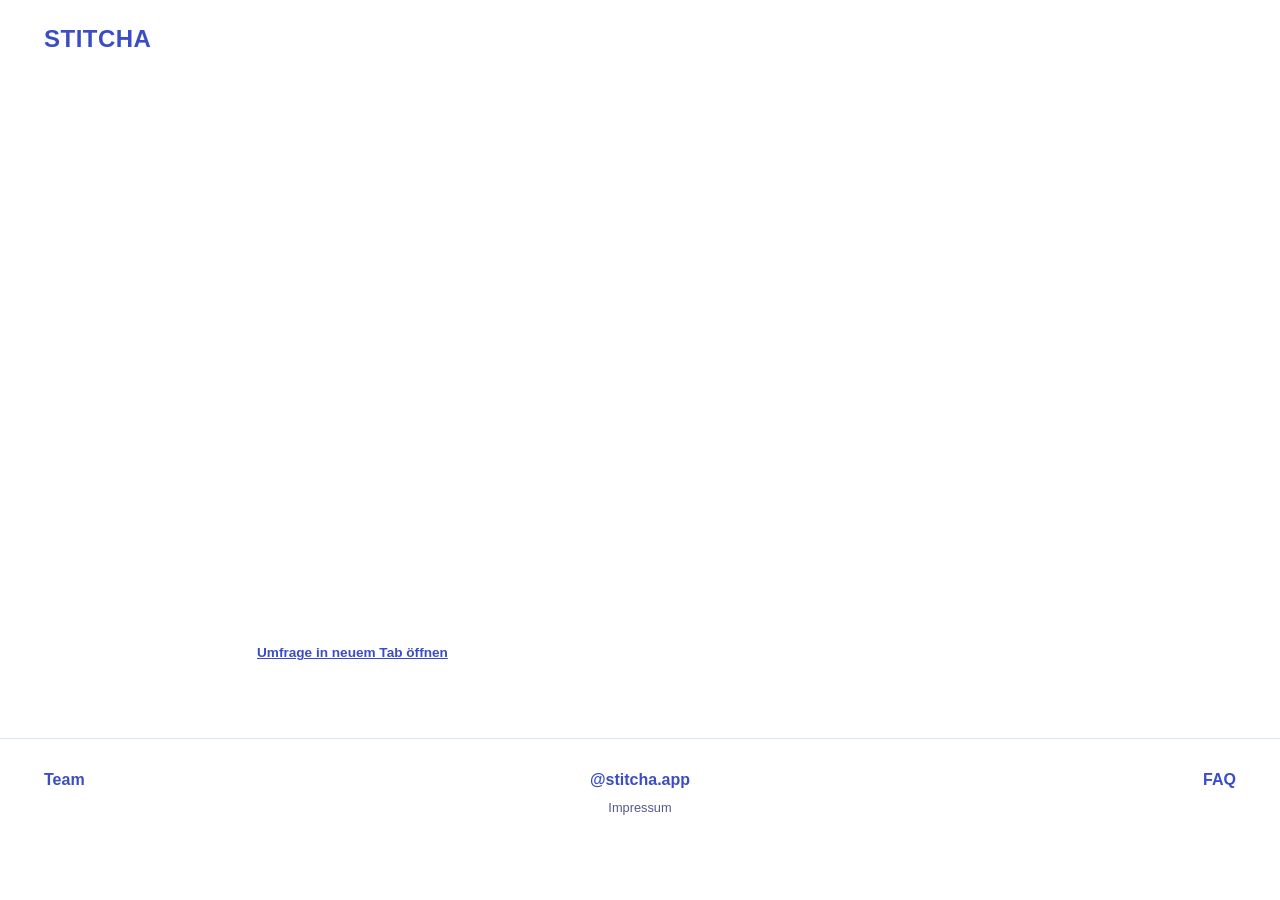
==== commit fd907ed3: "Survey page: keep only the open-in-new-tab link below the form" ====
--- a/umfrage/index.html
+++ b/umfrage/index.html
@@ -21,7 +21,7 @@
   }
   .survey-note { margin-top: 24px; font-size: 0.85rem; color: var(--color-text-muted); }
   .survey-note a { color: var(--color-blue); }
-  .survey-fallback { display: inline-block; margin-top: 8px; font-weight: 600; }
+  .survey-fallback { display: inline-block; font-weight: 600; }
   .site-header.plain-header .header-inner { justify-content: flex-start; }
 </style>
 </head>
@@ -40,7 +40,6 @@
       <div class="survey-frame"><iframe class="survey-embed" data-tally-src="https://tally.so/embed/2jjV8j?dynamicHeight=1" loading="lazy" width="100%" height="500" frameborder="0" marginheight="0" marginwidth="0" title="Umfrage: Wochenende für Strickdesigner:innen"></iframe></div>
 
       <p class="survey-note">
-        Die Umfrage wird über Tally bereitgestellt. Verantwortlich für diese Seite: siehe <a href="../imprint.html">Impressum</a>.<br>
         <a class="survey-fallback" href="https://tally.so/r/2jjV8j" target="_blank" rel="noopener">Umfrage in neuem Tab öffnen</a>
       </p>
     </div>
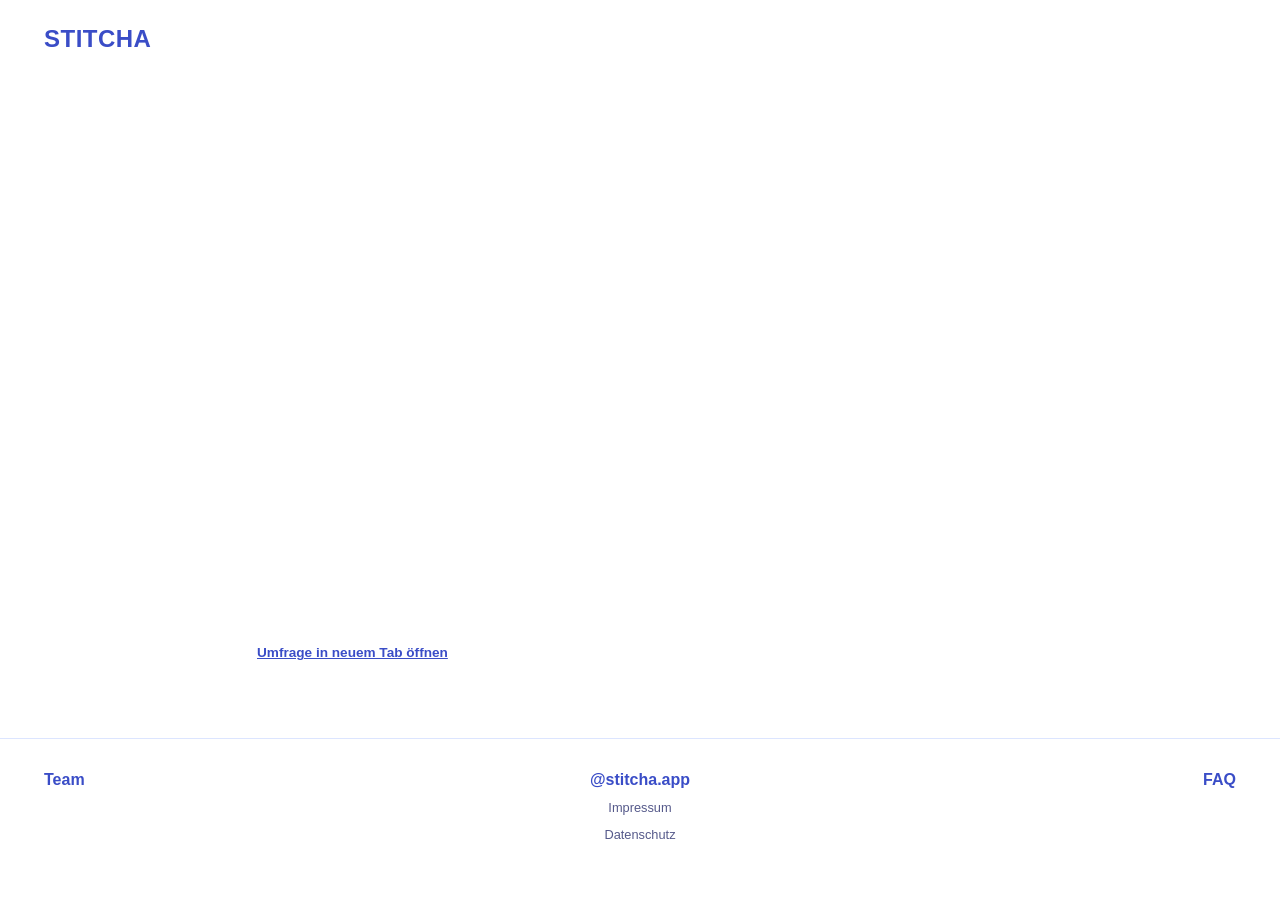
==== commit efa834b6: "Add privacy policy page and footer link under Impressum" ====
--- a/umfrage/index.html
+++ b/umfrage/index.html
@@ -52,6 +52,7 @@
     <a href="https://www.instagram.com/stitcha.app/" class="footer-handle" target="_blank" rel="noopener">@stitcha.app</a>
     <a href="../faq.html" class="footer-faq">FAQ</a>
     <a href="../imprint.html" class="footer-imprint">Impressum</a>
+    <a href="../datenschutz.html" class="footer-privacy">Datenschutz</a>
   </div>
 </footer>
 
--- a/styles.css
+++ b/styles.css
@@ -997,7 +997,8 @@
 .footer-team { justify-self: start; }
 .footer-handle { justify-self: center; }
 .footer-faq { justify-self: end; }
-.footer-imprint {
+.footer-imprint,
+.footer-privacy {
   grid-column: 2;
   justify-self: center;
   font-family: var(--font-body, inherit);
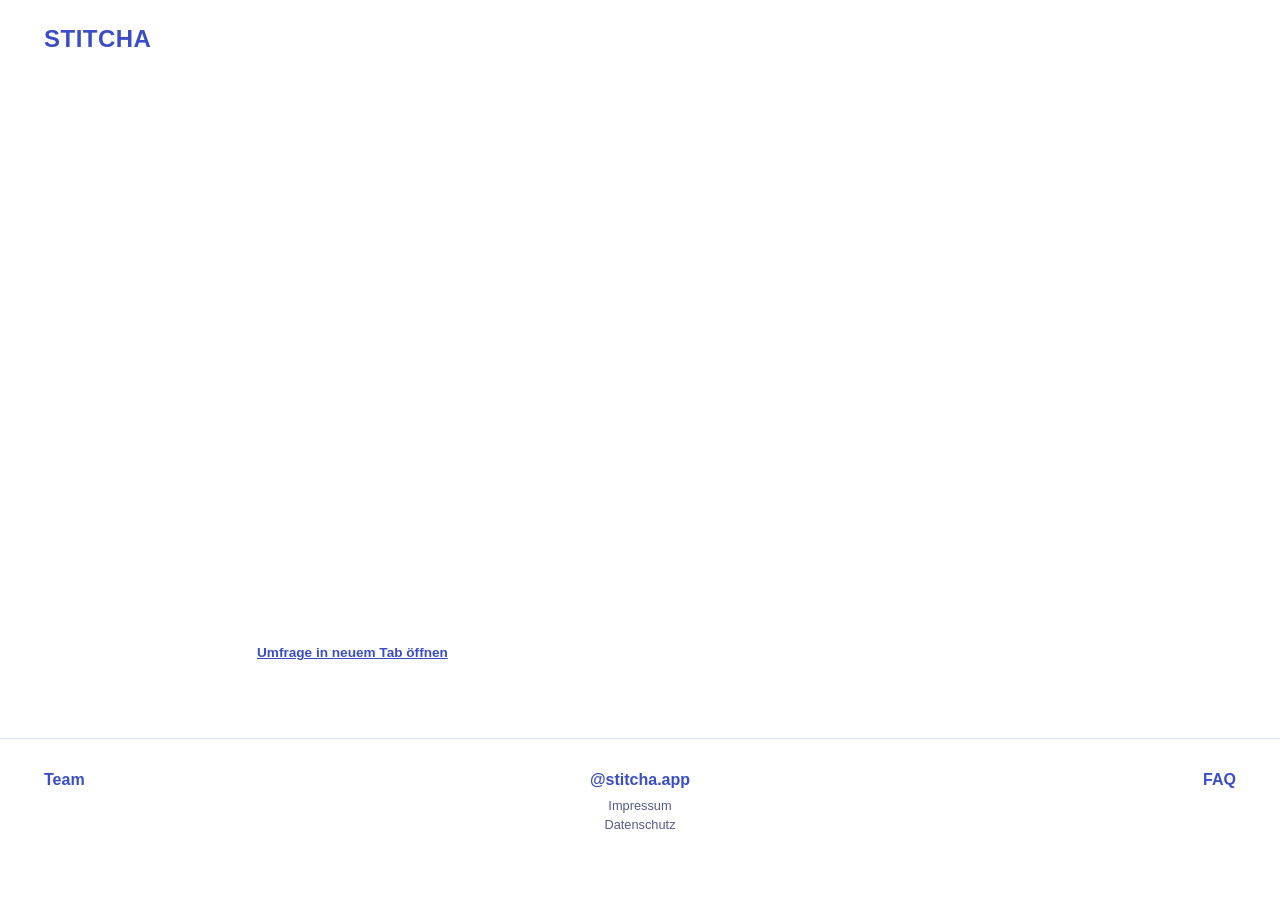
==== commit 03125a2a: "Rename imprint page to impressum.html and redirect the old URL" ====
--- a/umfrage/index.html
+++ b/umfrage/index.html
@@ -51,7 +51,7 @@
     <a href="../team.html" class="footer-team">Team</a>
     <a href="https://www.instagram.com/stitcha.app/" class="footer-handle" target="_blank" rel="noopener">@stitcha.app</a>
     <a href="../faq.html" class="footer-faq">FAQ</a>
-    <a href="../imprint.html" class="footer-imprint">Impressum</a>
+    <a href="../impressum.html" class="footer-imprint">Impressum</a>
     <a href="../datenschutz.html" class="footer-privacy">Datenschutz</a>
   </div>
 </footer>
--- a/styles.css
+++ b/styles.css
@@ -1314,3 +1314,39 @@
 /* Keep the balloon's white mask above the caption so "Überblick" is not washed out */
 @media (min-width: 901px) { .figma-screens .fx-balloon .fx-clip { clip-path: inset(0 0 7% 0); } }
 @media (max-width: 900px) { .figma-mobile .fx-balloon .fx-clip { clip-path: polygon(0 0, 100% 0, 100% 86%, 56% 86%, 56% 100%, 0 100%); } }
+
+/* Privacy policy page: same card as the imprint, plus the overview table */
+.privacy-card h2 { margin-top: 1.8em; }
+.privacy-card a { color: var(--color-blue); overflow-wrap: anywhere; }
+.privacy-card ul { margin: 0 0 1em; }
+.privacy-card strong { color: var(--color-text); }
+.privacy-table-wrap { overflow-x: auto; }
+.privacy-table {
+  width: 100%;
+  border-collapse: collapse;
+  background: var(--color-white);
+  border: 1px solid var(--color-lavender);
+  font-size: 0.95rem;
+}
+.privacy-table th,
+.privacy-table td {
+  text-align: left;
+  vertical-align: top;
+  padding: 12px 14px;
+  border: 1px solid var(--color-lavender);
+  color: var(--color-text-muted);
+}
+.privacy-table th { color: var(--color-text); font-weight: 600; }
+@media (max-width: 900px) {
+  .privacy-table { font-size: 0.82rem; }
+  .privacy-table th,
+  .privacy-table td { padding: 8px; hyphens: auto; }
+}
+
+/* Footer: tighter Impressum/Datenschutz pair and less space below */
+.site-footer { padding-bottom: 14px; }
+.footer-imprint,
+.footer-privacy { line-height: 1.3; }
+.footer-privacy { margin-top: -4px; }
+:root[lang="en"] .privacy-de,
+:root:not([lang="en"]) .privacy-en { display: none; }
